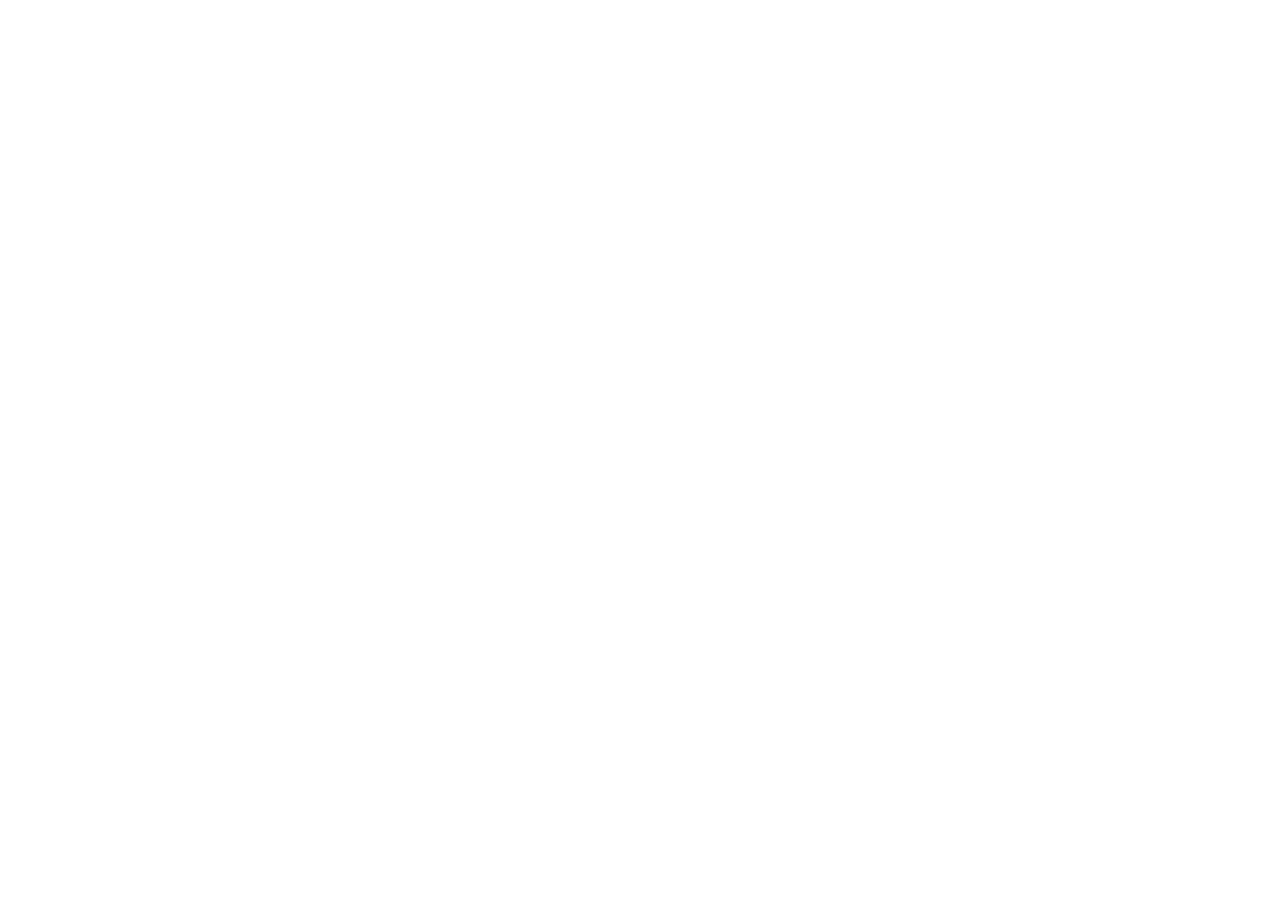
==== index.html @ b736b421 "Create index.html" ====
<!DOCTYPE html>
<html lang="pt-br">
<head>
    <meta charset="UTF-8">
    <meta name="viewport" content="width=device-width, initial-scale=1.0">
    <title>Projeto Redes Sociais</title>
    <link rel="shortcut icon" href="favicon.ico" type="image/x-icon">
</head>
<body>
    
</body>
</html>
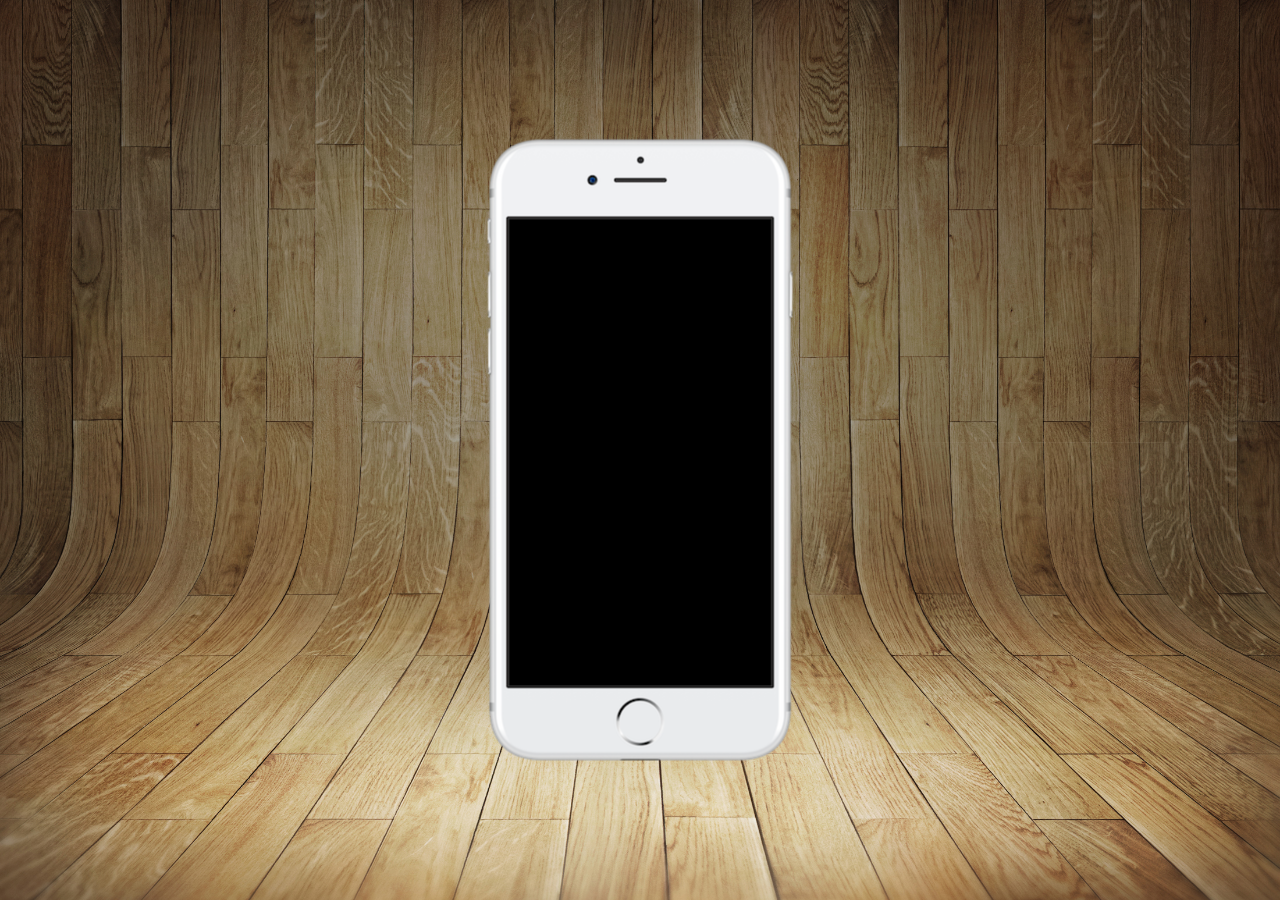
==== commit e960f281: "update" ====
--- a/index.html
+++ b/index.html
@@ -5,8 +5,16 @@
     <meta name="viewport" content="width=device-width, initial-scale=1.0">
     <title>Projeto Redes Sociais</title>
     <link rel="shortcut icon" href="favicon.ico" type="image/x-icon">
+    <link rel="stylesheet" href="estilos/style.css">
 </head>
 <body>
-    
+    <main>
+        <section id="celular">
+
+        </section>
+        <section id="redes">
+
+        </section>
+    </main>
 </body>
 </html>--- a/estilos/style.css
+++ b/estilos/style.css
@@ -0,0 +1,33 @@
+@charset "UTF-8";
+
+* {
+    margin: 0px;
+    padding: 0px;
+    font-family: Arial, Helvetica, sans-serif;
+}
+
+html, body {
+    height: 100vh;
+    width: 100vw;
+    background-color: black;
+}
+body {
+    background: url('../imagens/fundo-madeira.jpg') no-repeat top center;
+    background-size: cover;
+    background-attachment: fixed;
+}
+
+main {
+    height: 100vh;
+    position: relative;
+}
+
+section#celular {
+    position: absolute;
+    top: 50%;
+    left: 50%;
+    transform: translate(-50%, -50%);
+    height: 627px;
+    width: 311px;
+    background: url('../imagens/frame-iphone.png') no-repeat;
+}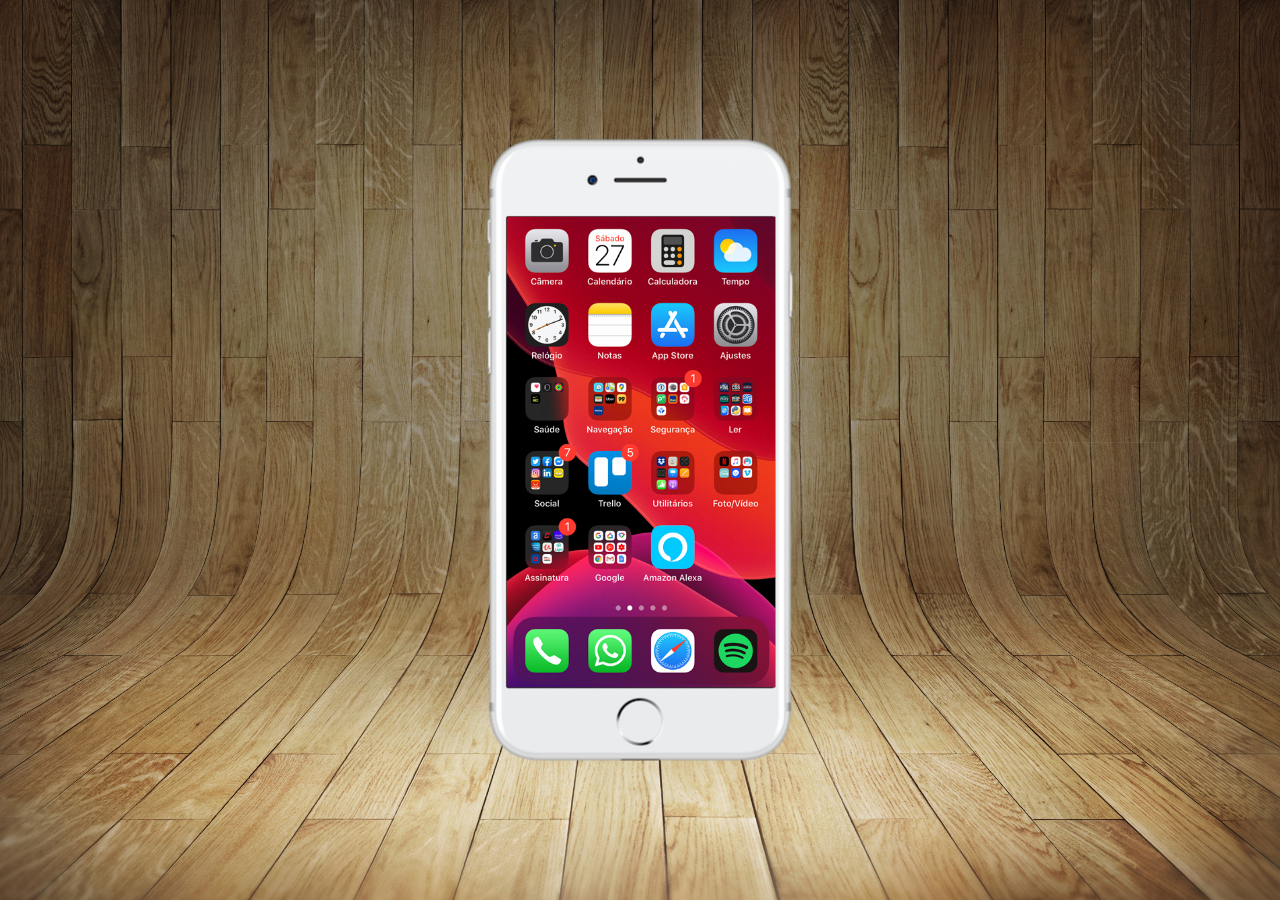
==== commit c0fe6e91: "update" ====
--- a/index.html
+++ b/index.html
@@ -10,7 +10,9 @@
 <body>
     <main>
         <section id="celular">
-
+            <iframe src="home.html" frameborder="0" name="tela" id="tela">
+                [Erro desconhecido, por favor reinicie o dispositivo.]
+            </iframe>
         </section>
         <section id="redes">
 
--- a/estilos/style.css
+++ b/estilos/style.css
@@ -30,4 +30,12 @@
     height: 627px;
     width: 311px;
     background: url('../imagens/frame-iphone.png') no-repeat;
+}
+
+iframe#tela {
+    position: relative;
+    top: 80px;
+    left: 22px;
+    width: 269px;
+    height: 471px;
 }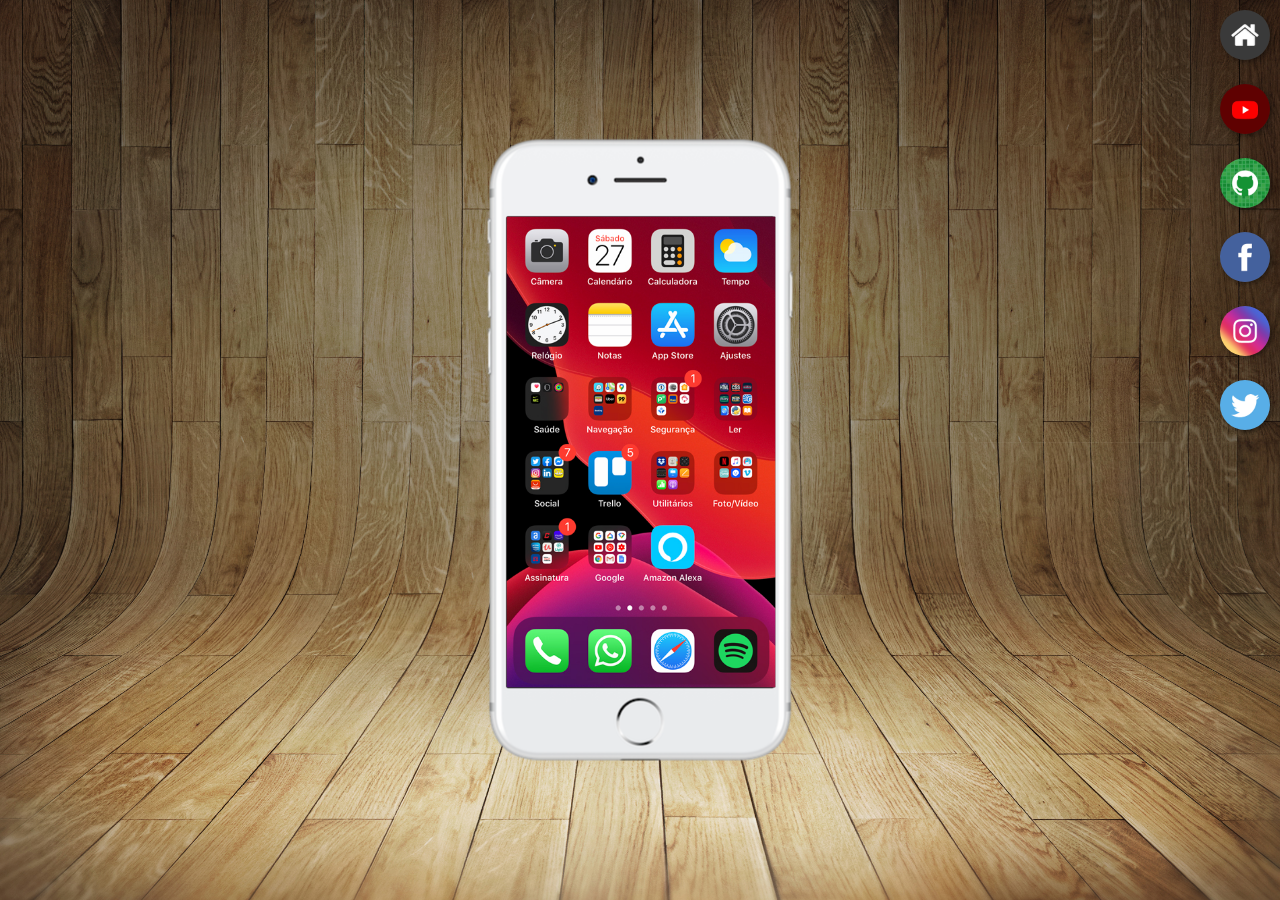
==== commit 8efa9919: "criei o menu lateral" ====
--- a/index.html
+++ b/index.html
@@ -15,7 +15,12 @@
             </iframe>
         </section>
         <section id="redes">
-
+            <a href="#" target="tela"><img src="imagens/logo-home.jpg" alt=""></a> <br>
+            <a href="#" target="tela"><img src="imagens/logo-youtube.jpg" alt=""></a> <br>
+            <a href="#" target="tela"><img src="imagens/logo-github.jpg" alt=""></a> <br>
+            <a href="#" target="tela"><img src="imagens/logo-facebook.jpg" alt=""></a> <br>
+            <a href="#" target="tela"><img src="imagens/logo-instagram.jpg" alt=""></a> <br>
+            <a href="#" target="tela"><img src="imagens/logo-twitter.jpg" alt=""></a>
         </section>
     </main>
 </body>
--- a/estilos/style.css
+++ b/estilos/style.css
@@ -31,6 +31,22 @@
     width: 311px;
     background: url('../imagens/frame-iphone.png') no-repeat;
 }
+section#redes {
+    text-align: right;
+}
+section#redes img{
+    width: 50px;
+    margin: 10px;
+    border-radius: 50%;
+    box-shadow: 2px 2px 5px rgba(0, 0, 0, 0.411);
+    box-sizing: border-box;
+}
+section#redes img:hover {
+    border: 2px solid rgba(255, 255, 255, 0.678);
+    transform: translate(-3px, -3px);
+    box-shadow: 5px 5px 10px rgba(0, 0, 0, 0.801);
+    transition: transform .3s, border .3s;
+}
 
 iframe#tela {
     position: relative;
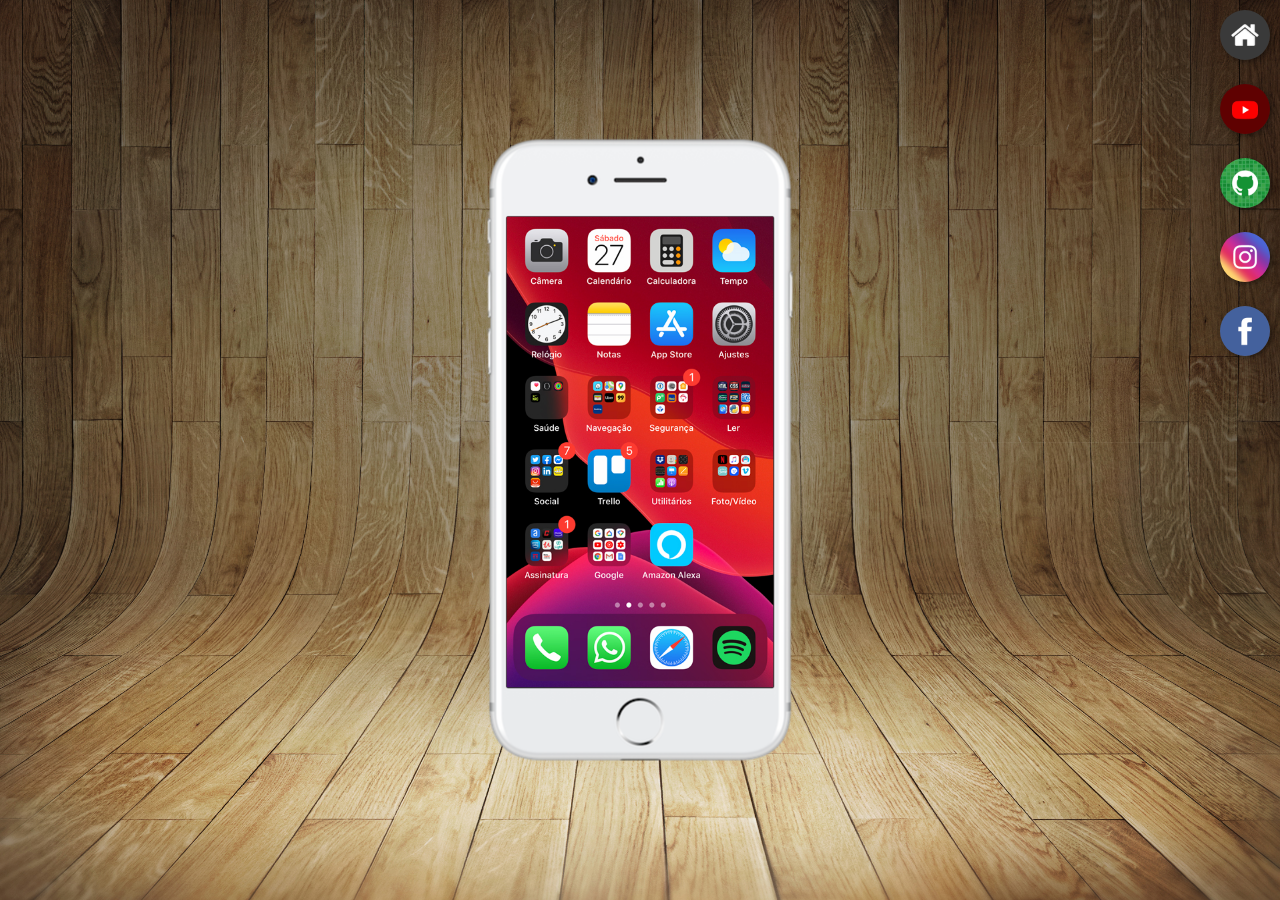
==== commit e97570bb: "mega update" ====
--- a/index.html
+++ b/index.html
@@ -15,12 +15,11 @@
             </iframe>
         </section>
         <section id="redes">
-            <a href="#" target="tela"><img src="imagens/logo-home.jpg" alt=""></a> <br>
-            <a href="#" target="tela"><img src="imagens/logo-youtube.jpg" alt=""></a> <br>
-            <a href="#" target="tela"><img src="imagens/logo-github.jpg" alt=""></a> <br>
-            <a href="#" target="tela"><img src="imagens/logo-facebook.jpg" alt=""></a> <br>
-            <a href="#" target="tela"><img src="imagens/logo-instagram.jpg" alt=""></a> <br>
-            <a href="#" target="tela"><img src="imagens/logo-twitter.jpg" alt=""></a>
+            <a href="home.html" target="tela"><img src="imagens/logo-home.jpg" alt=""></a> <br>
+            <a href="youtube.html" target="tela"><img src="imagens/logo-youtube.jpg" alt=""></a> <br>
+            <a href="github.html" target="tela"><img src="imagens/logo-github.jpg" alt=""></a> <br>
+            <a href="insta.html" target="tela"><img src="imagens/logo-instagram.jpg" alt=""></a> <br>
+            <a href="facebook.html" target="tela"><img src="imagens/logo-facebook.jpg" alt=""></a>
         </section>
     </main>
 </body>
--- a/estilos/style.css
+++ b/estilos/style.css
@@ -52,6 +52,6 @@
     position: relative;
     top: 80px;
     left: 22px;
-    width: 269px;
+    width: 267px;
     height: 471px;
 }